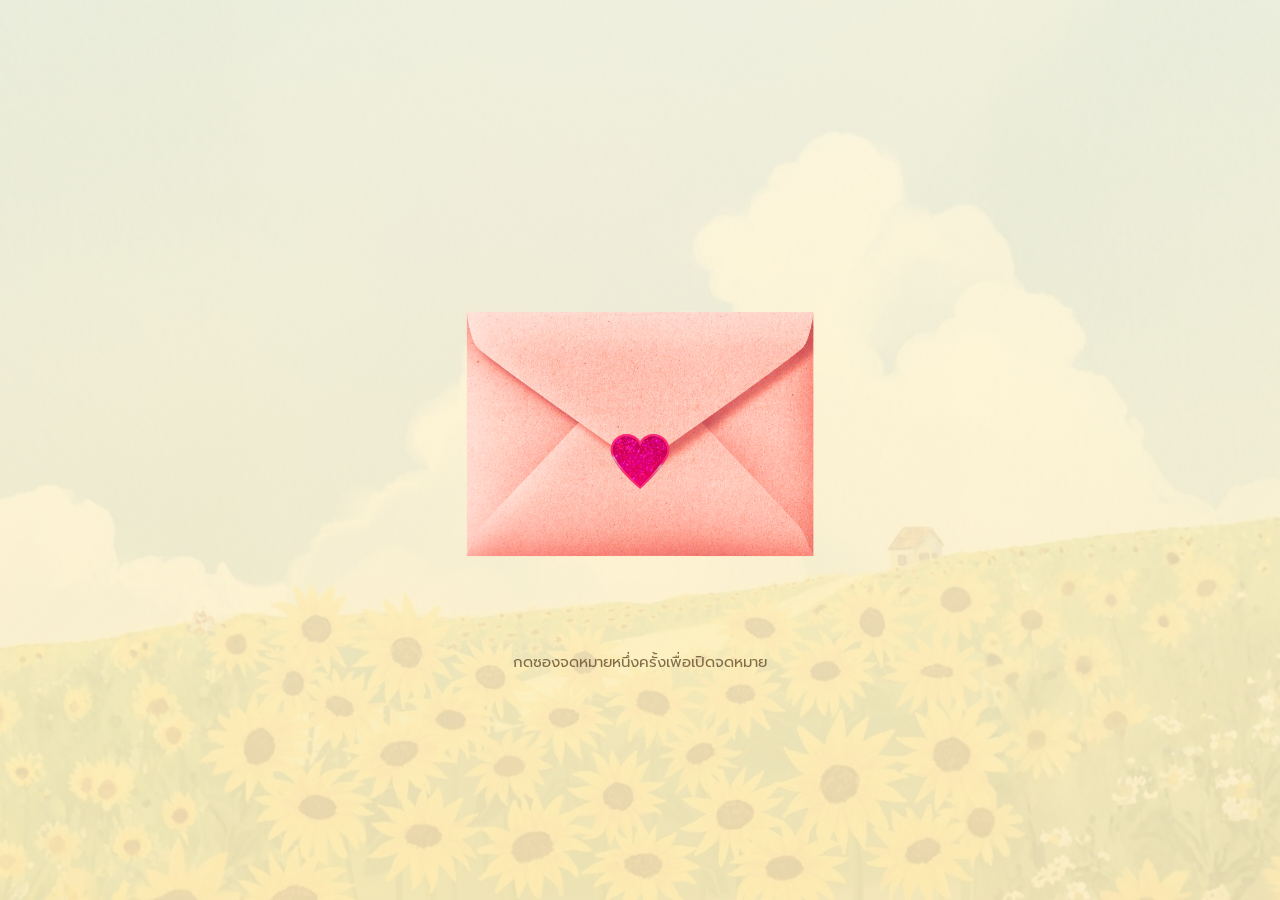
==== index.html @ 18ce43c2 "update website" ====
<!doctype html>
<html lang="th">
<head>
  <meta charset="utf-8" />
  <meta name="viewport" content="width=device-width, initial-scale=1.0"/>
  <title>Congratulations</title>

  <link href="https://fonts.googleapis.com/css2?family=Prompt:wght@300;500;600&display=swap" rel="stylesheet">
  <link rel="stylesheet" href="css/style.css" />
</head>

<body>

  <div class="container">
    <div class="shell center">
      <div class="page">

        <!-- ซองจดหมาย -->
        <div class="gift-stage" id="giftStage">
          <img id="giftImg" src="assets/meg1.png" alt="letter">
        </div>

        <!-- ข้อความแนะนำ -->
        <p class="hint" id="hintText">
          กดซองจดหมายหนึ่งครั้งเพื่อเปิดจดหมาย
        </p>

        <!-- หลังเปิด -->
        <div class="result" id="result" style="display:none;">
          <div class="congrats">CONGRATULATIONS</div>

          <div class="next-btn-wrap">
            <a href="pass.html" class="btn">หน้าถัดไป</a>
          </div>
        </div>

      </div>
    </div>
  </div>

  <script src="js/anniversary.js"></script>
</body>
</html>
---- css/style.css ----
/* =====================================================
   FONT (GLOBAL)
===================================================== */
@import url('https://fonts.googleapis.com/css2?family=Prompt:wght@300;400;500;600;700&display=swap');


/* =====================================================
   RESET + BASE
===================================================== */
*{
  box-sizing:border-box;
  margin:0;
  padding:0;
  font-family:"Prompt", sans-serif;
}

html, body{
  width:100%;
  height:100%;
  overflow-x:hidden;
  color:#5a4220;
  background:#fff7da;
}

img{
  max-width:100%;
  display:block;
  height:auto;
}

a{
  color:inherit;
  text-decoration:none;
}


/* =====================================================
   BACKGROUND
===================================================== */
body{
  background:
    linear-gradient(180deg,rgba(255,247,218,.85),rgba(253,238,194,.85)),
    url("../assets/background.png") center/cover no-repeat fixed;

  display:flex;
  justify-content:center;
  align-items:center;
}


/* =====================================================
   LAYOUT CORE (LOCK SIZE ALL PAGES)
===================================================== */
.container{
  width:100%;
  min-height:100vh;
  display:flex;
  align-items:center;
  justify-content:center;
  padding:16px;
}

.shell{
  width:100%;
  max-width:520px;        /* 🔒 ล็อกความกว้าง */
  margin-inline:auto;

  background:rgba(255,255,255,0.65);
  backdrop-filter: blur(10px);

  border-radius:26px;
  padding:26px 22px 30px;

  border:1px solid rgba(255,255,255,0.9);
  box-shadow:0 14px 34px rgba(0,0,0,.12);

  position:relative;
  z-index:2;
}

.center{ text-align:center; }


/* =====================================================
   TYPOGRAPHY
===================================================== */
h1{
  font-size:28px;
  font-weight:600;
  margin-bottom:10px;
}

h2{
  font-size:24px;
  font-weight:600;
  margin-bottom:8px;
}

h3{
  font-size:20px;
  margin-bottom:8px;
}

p{
  font-size:15px;
  line-height:1.6;
}

.subtle{
  opacity:.85;
}

.small{
  font-size:13px;
  opacity:.75;
}


/* =====================================================
   BUTTONS
===================================================== */
.btn{
  display:inline-block;
  padding:12px 28px;
  border-radius:999px;
  font-size:15px;
  font-weight:500;
  border:none;
  cursor:pointer;

  background:#fbd776;
  color:#5a4220;

  box-shadow:0 6px 16px rgba(185,145,90,.35);
  transition:.2s ease;
}

.btn:hover{ filter:brightness(1.05); }
.btn:active{ transform:scale(.97); }

.btn.secondary{
  background:#fff;
  color:#b8915a;
  border:1px solid #fbd776;
}


/* =====================================================
   PAGE COMMON
===================================================== */
.page{
  width:100%;
}


/* =====================================================
   GIFT / LETTER
===================================================== */
.gift-stage{
  display:flex;
  justify-content:center;
  margin-top:10px;
}

.gift-stage img{
  width:200px;
  max-width:85%;
  cursor:pointer;
  transition:.3s ease;
}

.gift-stage img:hover{
  transform:scale(1.04);
}

.hint{
  margin-top:14px;
  font-size:14px;
  opacity:.75;
}

.result{
  margin-top:22px;
  animation:fadeUp .6s ease;
}

@keyframes fadeUp{
  from{ opacity:0; transform:translateY(12px); }
  to{ opacity:1; transform:none; }
}

.congrats{
  font-size:26px;
  font-weight:700;
  margin-bottom:14px;
  color:#b8915a;
}

.next-btn-wrap{
  margin-top:12px;
}


/* =====================================================
   PASSWORD PAGE
===================================================== */
/* ===== Layout ===== */
.pass-layout{
  display:flex;
  gap:28px;
  align-items:center;
  justify-content:center;
  max-width:980px;
  margin:auto;
}

/* ===== Image side ===== */
.pass-image{
  flex:1;
  display:flex;
  justify-content:center;
  align-items:center;
}

.pass-image img{
  width:100%;
  max-width:360px;
  border-radius:28px;
  background:#ffffff;
  padding:12px;
  box-shadow:0 18px 40px rgba(0,0,0,.12);
}

/* ===== Password panel ===== */
.pass-box{
  flex:1;
  background:linear-gradient(135deg,#faf7f2,#f0ebe3);
  border-radius:32px;
  padding:28px 26px;
  box-shadow:0 24px 50px rgba(0,0,0,.15);
  text-align:center;
}

.pass-box h2{
  margin:0 0 6px;
  font-weight:700;
  color:#4b3f2f;
}

.pass-box .note{
  font-size:13px;
  color:#6b5f4a;
  margin-bottom:14px;
}

/* ===== dots ===== */
.digits{
  display:flex;
  justify-content:center;
  gap:10px;
  margin-bottom:16px;
}

.digits span{
  width:14px;
  height:14px;
  border-radius:50%;
  background:#d6cfc2;
  box-shadow:inset 0 0 0 2px #bfb7a6;
}

/* ===== keypad ===== */
.keypad{
  display:grid;
  grid-template-columns:repeat(3,1fr);
  gap:12px;
}

.keypad button{
  border:none;
  border-radius:18px;
  padding:14px 0;
  font-size:17px;
  font-weight:600;
  background:#ffffff;
  color:#4b3f2f;
  cursor:pointer;
  box-shadow:0 8px 18px rgba(0,0,0,.12);
  transition:.2s;
}

.keypad button:hover{
  transform:translateY(-2px);
  background:#f4f2ee;
}

/* ===== clear button ===== */
#clearBtn{
  border-radius:22px;
  padding:8px 22px;
}

/* ===== Responsive ===== */
@media (max-width:860px){
  .pass-layout{
    flex-direction:column;
  }

  .pass-image img{
    max-width:280px;
  }
}



/* =====================================================
   GIFT PAGE
===================================================== */
.big-card{
  width:100%;
}

.cake-img{
  width:220px;
  max-width:85%;
  margin:18px auto 0;
}


/* =====================================================
   MENU PAGE
===================================================== */
.menu-grid{
  width:100%;
  max-width:520px;
  margin:18px auto 0;

  display:grid;
  grid-template-columns:repeat(2,1fr);
  gap:14px;
}

.menu-item{
  background:#fff;
  border-radius:18px;
  padding:18px 12px;
  text-align:center;
  box-shadow:0 6px 16px rgba(0,0,0,.08);
  transition:.2s ease;
}

.menu-item:hover{
  transform:translateY(-4px);
}

.menu-icon{
  width:68px;
  margin:0 auto 8px;
}

.label{
  font-size:14px;
}


/* =====================================================
   MUSIC PAGE
===================================================== */
.music-wrap{
  margin:20px auto;
}

.vinyl-wrap{
  width:200px;
  height:200px;
  margin:auto;
}

.vinyl{
  width:100%;
  height:100%;
  border-radius:50%;
  animation:spin 6s linear infinite;
  box-shadow:0 20px 40px rgba(0,0,0,.25);
}

@keyframes spin{
  from{ transform:rotate(0deg); }
  to{ transform:rotate(360deg); }
}


/* ===============================
   MEMORY GALLERY – EQUAL SIZE
=============================== */
.gallery{
  display:grid;
  grid-template-columns:repeat(3, 1fr);
  gap:14px;
  margin-top:20px;
}

/* รูปทุกภาพ */
.gallery img{
  width:100%;
  aspect-ratio:1 / 1;     /* บังคับเป็นสี่เหลี่ยมจัตุรัส */
  object-fit:cover;       /* ครอปให้เต็ม ไม่ยืด */
  border-radius:18px;     /* ขอบมน */
  box-shadow:0 6px 14px rgba(0,0,0,.12);
  cursor:pointer;
  transition:transform .3s ease;
}

/* hover นิดเดียวให้ดูมีชีวิต */
.gallery img:hover{
  transform:scale(1.05);
}


/* =====================================================
   JIGSAW PAGE
===================================================== */
.jigsaw-wrap{
  width:100%;
  padding:10px;
}

.jigsaw-wrap canvas{
  width:100%;
  border-radius:18px;
  display:block;
}


/* ===============================
   WHEEL CANVAS FIT CARD
=============================== */
.wheel-wrap{
  width:100%;
  max-width:100%;
  display:flex;
  flex-direction:column;
  align-items:center;
  margin-top:16px;
}

/* canvas วงล้อ */
.wheel-wrap canvas{
  width:100%;
  max-width:360px;       /* พอดีการ์ดแนวตั้ง */
  height:auto;
  aspect-ratio:1 / 1;   /* วงกลมไม่เบี้ยว */
  border-radius:50%;
}


/* =====================================================
   MODAL
===================================================== */
.modal-backdrop{
  position:fixed;
  inset:0;
  background:rgba(0,0,0,.4);
  display:none;
  align-items:center;
  justify-content:center;
  z-index:1000;
}

.modal{
  background:#fff;
  padding:22px;
  border-radius:18px;
  width:90%;
  max-width:360px;
  text-align:center;
}

.modal h3{
  margin-bottom:8px;
}

.modal p{
  font-size:14px;
  margin-bottom:14px;
}


/* =====================================================
   HEART BACKGROUND EFFECT
===================================================== */
.bg-heart-layer{
  position:fixed;
  inset:0;
  pointer-events:none;
  z-index:0;
}

.bg-heart-layer span{
  position:absolute;
  font-size:22px;
  opacity:.3;
  animation:float 14s linear infinite;
}

@keyframes float{
  from{ transform:translateY(110vh); }
  to{ transform:translateY(-120px); }
}


/* =====================================================
   RESPONSIVE (PHONE)
===================================================== */
@media(max-width:480px){
  h1{ font-size:24px; }
  h2{ font-size:21px; }

  .menu-icon{ width:60px; }
  .vinyl-wrap{ width:180px; height:180px; }

  .gallery img{ height:140px; }
}

/* =============================
   PASS PAGE – SOFT UPGRADE
   (CSS ONLY, HTML เดิม)
============================= */

.pass-layout{
  align-items:center;
}

.pink-panel{
  background:rgba(255,255,255,.75);
  border:2px solid #fbd776;
  box-shadow:0 8px 24px rgba(185,145,90,.25);
  transition:.3s;
}

.pink-panel:hover{
  transform:translateY(-2px);
}

.digits{
  font-size:26px;
  letter-spacing:10px;
  color:#b8915a;
  text-align:center;
  transition:.2s;
}

.keypad button{
  background:linear-gradient(180deg,#ffe7a3,#fbd776);
  box-shadow:0 4px 10px rgba(185,145,90,.35);
  transition:.2s;
}

.keypad button:hover{
  transform:scale(1.06);
}

.keypad button:active{
  transform:scale(.96);
}

/* เอฟเฟกต์เด้งเบาๆ เวลากด */
@keyframes tap{
  0%{transform:scale(1);}
  50%{transform:scale(1.08);}
  100%{transform:scale(1);}
}

.keypad button{
  animation:tap .15s ease;
}

/* หัวใจเบาๆ ด้านหลัง */
.pass-box{
  position:relative;
}

.pass-box::after{
  content:"";
  position:absolute;
  left:50%;
  bottom:-34px;
  transform:translateX(-50%);
  opacity:.5;
  font-size:20px;
  animation:blink 1.6s infinite;
}

@keyframes blink{
  0%,100%{opacity:.6;}
  50%{opacity:.2;}
}


/* =============================
   CONGRATS PAGE (CSS ONLY)
============================= */

/* จัดหน้าให้อยู่กลางจอจริง */
.container{
  align-items:center;
}

/* ทำให้กรอบขาวโปร่ง/แทบไม่รู้สึกว่ามี */
.shell{
  background:transparent;
  box-shadow:none;
  border:none;
  backdrop-filter:none;
  padding:0;
}

/* ระยะห่างหน้า */
.page{
  padding-top:20px;
  padding-bottom:20px;
}

/* ซองจดหมาย */
.gift-stage img{
  width:560px;          /* 🔥 ขยายรูป */
  max-width:200vw;
  transition:.35s ease;
}

/* hover หรือแตะแล้วดูมีชีวิต */
.gift-stage img:hover{
  transform:scale(1.05);
}

/* ข้อความแนะนำ */
.hint{
  margin-top:18px;
  font-size:15px;
  opacity:.75;
}

/* หลังเปิดจดหมาย */
.result{
  margin-top:26px;
  animation:fadeUp .6s ease both;
}

/* ตัวอักษร CONGRATULATIONS */
.congrats{
  font-size:30px;
  letter-spacing:2px;
  color:#b8915a;
}

/* ปุ่ม */
.next-btn-wrap{
  margin-top:18px;
}

/* animation */
@keyframes fadeUp{
  from{
    opacity:0;
    transform:translateY(14px);
  }
  to{
    opacity:1;
    transform:none;
  }
}

/* =============================
   MOBILE ADJUST
============================= */
@media(max-width:480px){
  .gift-stage img{
    width:220px;
  }

  .congrats{
    font-size:26px;
  }
}

/* =====================================================
   CARD WRAPPER (ADD ONLY)
===================================================== */
.card{
  background:#ffffff;
  border-radius:28px;
  padding:28px 32px;

  /* ทำให้การ์ดกว้างแนวนอน */
  width:100%;
  max-width:720px;

  /* จัดกลางเหมือนเดิม */
  margin:0 auto;

  /* เงานุ่ม */
  box-shadow:0 20px 40px rgba(0,0,0,.12);
}
@media(max-width:480px){
  .card{
    padding:22px 18px;
    max-width:100%;
  }
}

/* ===============================
   PUZZLE CANVAS FIT CARD
=============================== */
.canvas-wrap{
  width:100%;
  max-width:100%;
  display:flex;
  justify-content:center;
  margin-top:16px;
}

/* ทำให้ canvas ย่อ–ขยายตามการ์ด */
.canvas-wrap canvas{
  width:100%;
  max-width:360px;   /* ให้พอดีกับ card แนวตั้ง */
  height:auto;
  aspect-ratio:1 / 1;  /* รักษาสี่เหลี่ยม */
  border-radius:18px;
}
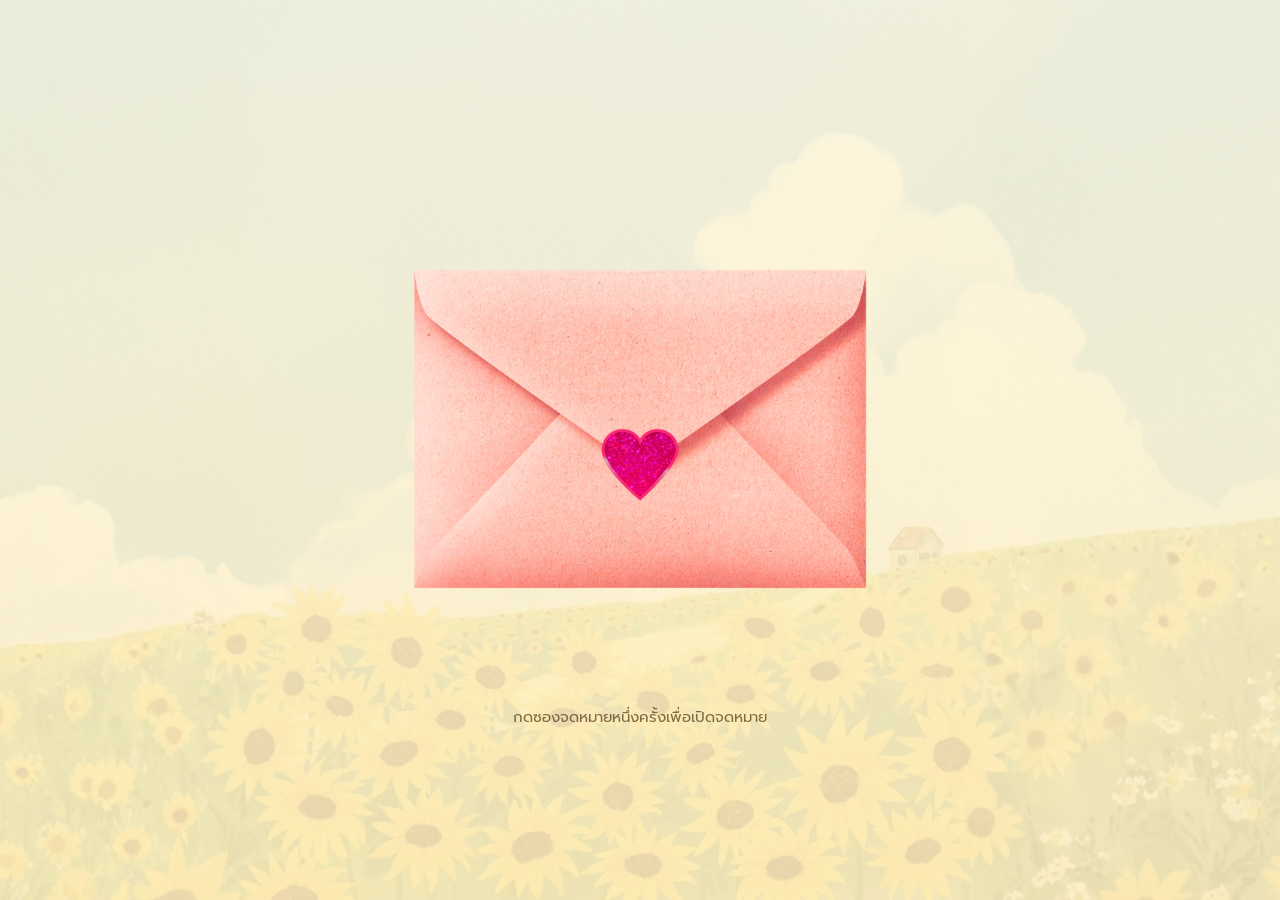
==== commit e963855d: "update website" ====
--- a/index.html
+++ b/index.html
@@ -20,7 +20,7 @@
           <img id="giftImg" src="assets/meg1.png" alt="letter">
         </div>
 
-        <!-- ข้อความแนะนำ -->
+        <!-- ข้อความแนะนำ (ซ่อนเมื่อคลิกครั้งแรก) -->
         <p class="hint" id="hintText">
           กดซองจดหมายหนึ่งครั้งเพื่อเปิดจดหมาย
         </p>
--- a/css/style.css
+++ b/css/style.css
@@ -153,41 +153,43 @@
 }
 
 
-/* =====================================================
-   GIFT / LETTER
-===================================================== */
+/* ===============================
+   GIFT IMAGE – FULL SCREEN FEEL
+=============================== */
+
 .gift-stage{
   display:flex;
   justify-content:center;
-  margin-top:10px;
-}
-
+  align-items:center;
+}
+
+/* ขนาดปกติ (meg1 / meg2) */
 .gift-stage img{
-  width:200px;
-  max-width:85%;
-  cursor:pointer;
-  transition:.3s ease;
-}
-
-.gift-stage img:hover{
-  transform:scale(1.04);
-}
-
-.hint{
-  margin-top:14px;
-  font-size:14px;
-  opacity:.75;
-}
-
-.result{
-  margin-top:22px;
-  animation:fadeUp .6s ease;
-}
-
-@keyframes fadeUp{
-  from{ opacity:0; transform:translateY(12px); }
-  to{ opacity:1; transform:none; }
-}
+  width:85vw;          /* ใหญ่เกือบเต็มจอ */
+  max-width:480px;
+  height:auto;
+  transition:.4s ease;
+}
+
+/* ===============================
+   FINAL IMAGE (meg3)
+=============================== */
+.gift-stage.final-open img{
+  width:96vw;          /* 🔥 ใหญ่สุด */
+  max-width:none;     /* ไม่จำกัดขนาด */
+}
+
+/* มือถือ */
+@media (max-width:480px){
+  .gift-stage img{
+    width:90vw;
+  }
+
+  .gift-stage.final-open img{
+    width:100vw;       /* 🔥 เต็มหน้าจอ */
+  }
+}
+
 
 .congrats{
   font-size:26px;
@@ -199,6 +201,14 @@
 .next-btn-wrap{
   margin-top:12px;
 }
+/* ===== Gift letter (mobile) ===== */
+@media (max-width:480px){
+  .gift-stage img{
+    width:86vw;
+    max-width:320px;
+  }
+}
+
 
 
 /* =====================================================
@@ -206,13 +216,21 @@
 ===================================================== */
 /* ===== Layout ===== */
 .pass-layout{
-  display:flex;
+  display:grid;
+  grid-template-columns:1fr 1fr;
   gap:28px;
-  align-items:center;
-  justify-content:center;
-  max-width:980px;
-  margin:auto;
-}
+  align-items:stretch;
+}
+.pass-image,
+.pass-box{
+  width:100%;
+}
+@media (max-width:860px){
+  .pass-layout{
+    grid-template-columns:1fr;
+  }
+}
+
 
 /* ===== Image side ===== */
 .pass-image{
@@ -371,17 +389,22 @@
 }
 
 .vinyl-wrap{
-  width:200px;
-  height:200px;
-  margin:auto;
+  width:220px;
+  height:220px;
+  margin:0 auto 18px;
 }
 
 .vinyl{
   width:100%;
   height:100%;
   border-radius:50%;
+  box-shadow:0 14px 28px rgba(0,0,0,.25);
+  animation:none; /* ห้ามหมุนเอง */
+}
+
+/* หมุนเฉพาะตอนมี class spin */
+.vinyl.spin{
   animation:spin 6s linear infinite;
-  box-shadow:0 20px 40px rgba(0,0,0,.25);
 }
 
 @keyframes spin{
@@ -389,27 +412,53 @@
   to{ transform:rotate(360deg); }
 }
 
+/* mobile */
+@media(max-width:480px){
+  .vinyl-wrap{
+    width:180px;
+    height:180px;
+  }
+}
+
 
 /* ===============================
    MEMORY GALLERY – EQUAL SIZE
 =============================== */
+/* ===== MEMORY GALLERY FIX ===== */
 .gallery{
   display:grid;
-  grid-template-columns:repeat(3, 1fr);
+  grid-template-columns: repeat(3, 1fr);
   gap:14px;
-  margin-top:20px;
-}
-
-/* รูปทุกภาพ */
+  margin-top:16px;
+}
+
+
+@media(max-width:600px){
+  .gallery{
+    grid-template-columns: 1fr;
+  }
+
+  .gallery img{
+    max-width:320px;
+    margin:0 auto;
+  }
+}
+
+
 .gallery img{
   width:100%;
-  aspect-ratio:1 / 1;     /* บังคับเป็นสี่เหลี่ยมจัตุรัส */
-  object-fit:cover;       /* ครอปให้เต็ม ไม่ยืด */
-  border-radius:18px;     /* ขอบมน */
-  box-shadow:0 6px 14px rgba(0,0,0,.12);
+  aspect-ratio: 1 / 1;     /* 🔥 บังคับเป็นสี่เหลี่ยมจตุรัส */
+  object-fit: cover;      /* 🔥 ครอบรูป ไม่ยืด */
+  border-radius:16px;     /* ขอบมน */
   cursor:pointer;
-  transition:transform .3s ease;
-}
+  box-shadow:0 4px 12px rgba(0,0,0,.12);
+  transition:.25s ease;
+}
+
+.gallery img:hover{
+  transform:scale(1.03);
+}
+
 
 /* hover นิดเดียวให้ดูมีชีวิต */
 .gallery img:hover{
@@ -623,8 +672,8 @@
 
 /* ซองจดหมาย */
 .gift-stage img{
-  width:560px;          /* 🔥 ขยายรูป */
-  max-width:200vw;
+  width:730px;          /* 🔥 ขยายรูป */
+  max-width:430vw;
   transition:.35s ease;
 }
 
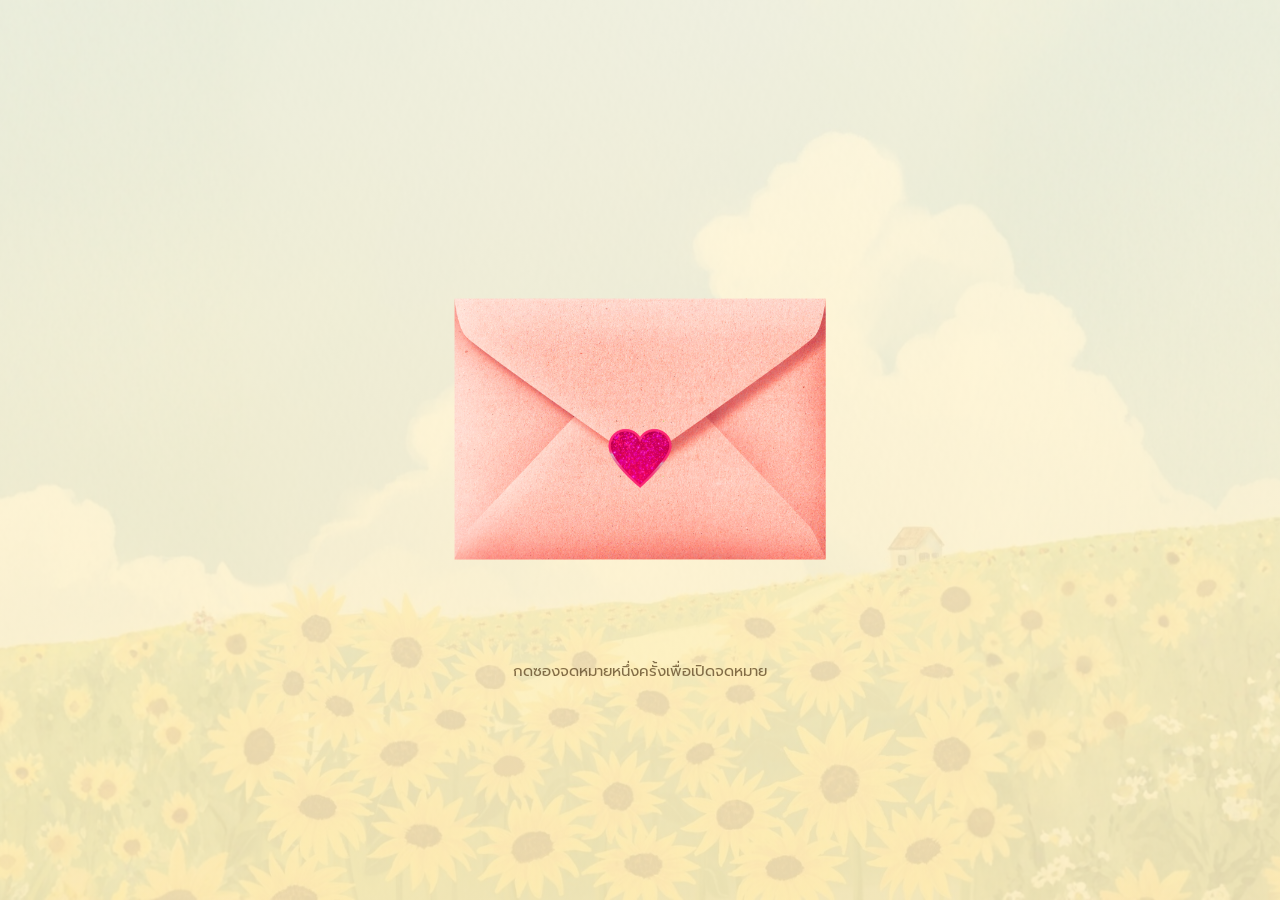
==== commit a978ef97: "update website" ====
--- a/index.html
+++ b/index.html
@@ -16,7 +16,7 @@
       <div class="page">
 
         <!-- ซองจดหมาย -->
-        <div class="gift-stage" id="giftStage">
+        <div class="giftstage" id="giftStage">
           <img id="giftImg" src="assets/meg1.png" alt="letter">
         </div>
 
--- a/css/style.css
+++ b/css/style.css
@@ -157,32 +157,32 @@
    GIFT IMAGE – FULL SCREEN FEEL
 =============================== */
 
-.gift-stage{
+.giftstage{
   display:flex;
   justify-content:center;
   align-items:center;
 }
 
 /* ขนาดปกติ (meg1 / meg2) */
-.gift-stage img{
-  width:85vw;          /* ใหญ่เกือบเต็มจอ */
-  max-width:480px;
+.giftstage img{
+  width:150vw;          /* 🔥 ใหญ่กว่าของเดิม */
+  max-width:600px;     /* กันใหญ่เกินบนจอใหญ่ */
   height:auto;
-  transition:.4s ease;
+  transition:.45s ease;
 }
 
 /* ===============================
    FINAL IMAGE (meg3)
 =============================== */
 .gift-stage.final-open img{
-  width:96vw;          /* 🔥 ใหญ่สุด */
+  width:105vw;         /* 🔥 เต็มจอ */
   max-width:none;     /* ไม่จำกัดขนาด */
 }
 
 /* มือถือ */
 @media (max-width:480px){
   .gift-stage img{
-    width:90vw;
+    width:98vw;        /* เกือบเต็มจอ */
   }
 
   .gift-stage.final-open img{
